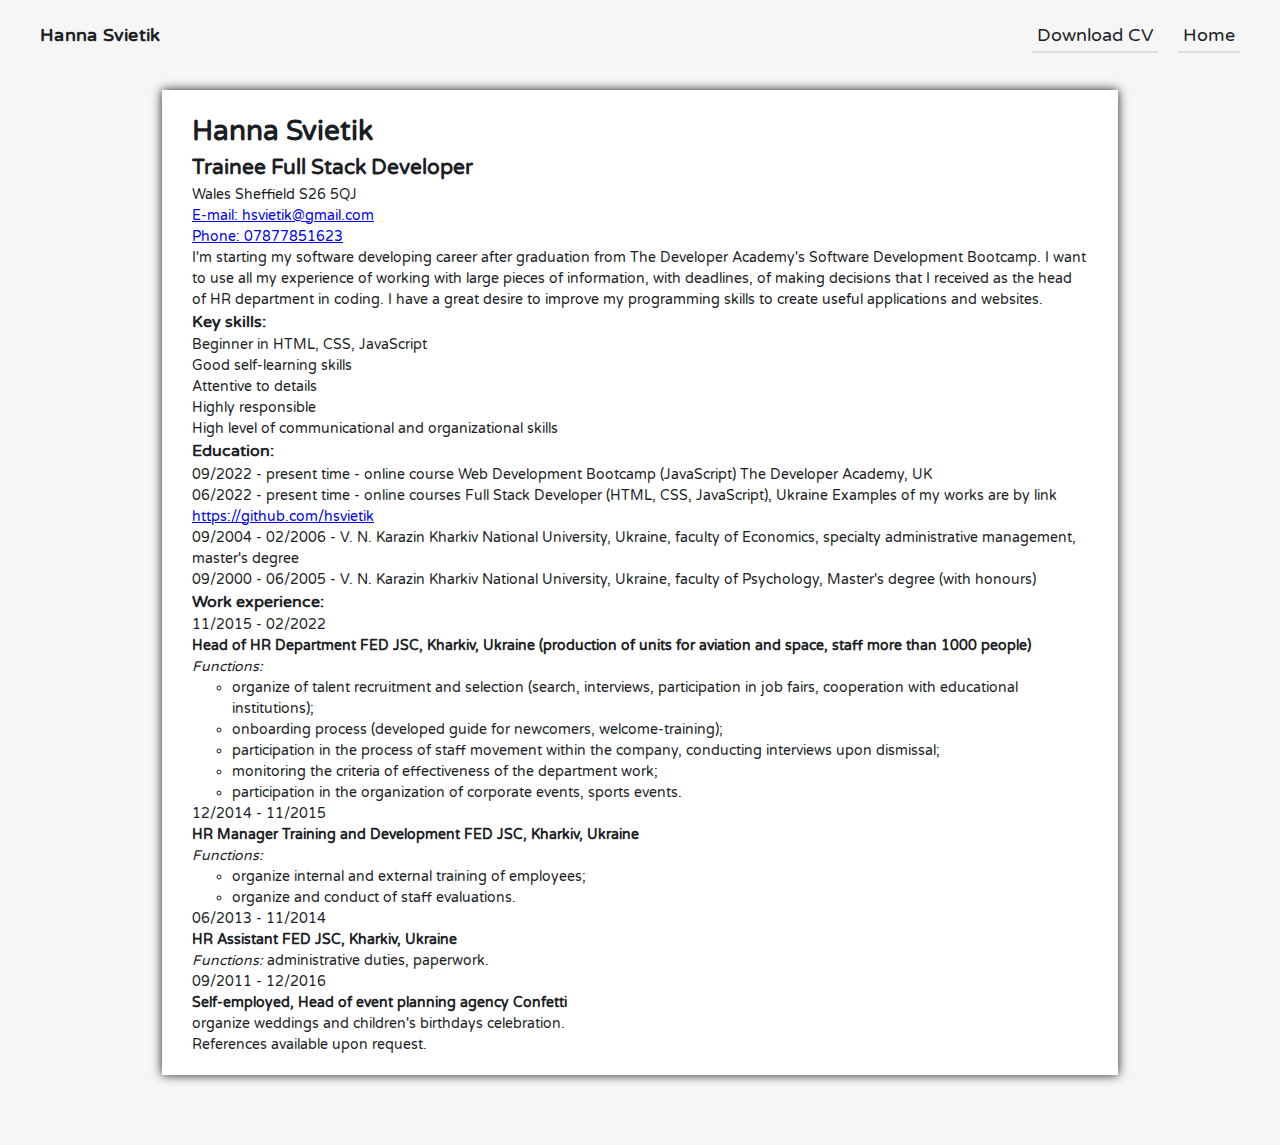
==== cv.html @ d620b7f0 "cv page done" ====
<!DOCTYPE html>
<html lang="en">
  <head>
    <meta charset="UTF-8" />
    <meta http-equiv="X-UA-Compatible" content="IE=edge" />
    <meta name="viewport" content="width=device-width, initial-scale=1.0" />
    <link rel="preconnect" href="https://fonts.googleapis.com" />
    <link rel="preconnect" href="https://fonts.gstatic.com" crossorigin />
    <link
      href="https://fonts.googleapis.com/css2?family=Roboto:wght@400;500;700;900&family=Varela+Round&display=swap"
      rel="stylesheet"
    />
    <link rel="stylesheet" href="./styles/styles.css" />
    <title>HS CV</title>
  </head>
  <body>
    <header class="header light-grey">
      <div class="header-container container">
        <a href="./index.html" class="header-logo link">
          <p>Hanna Svietik</p>
        </a>
        <div class="header-menu menu">
          <nav class="header-menu">
            <ul class="header-list list">
              <li></li>
              <li class="header-item">
                <a
                  class="header-link link"
                  href="./Hanna-Svietik-CV.doc"
                  download="Hanna Svietik CV"
                  >Download CV</a
                >
              </li>
              <li class="header-item">
                <a
                  data-goto=".page-hero"
                  class="header-link link"
                  href="./index.html"
                  >Home</a
                >
              </li>
            </ul>
          </nav>
        </div>
      </div>
    </header>
    <section>
      <div class="bg-container">
        <div class="cv-container">
          <h1>Hanna Svietik</h1>
          <h2>Trainee Full Stack Developer</h2>
          <p>Wales Sheffield S26 5QJ</p>
          <a class="block" href="mailto:hsvietik@gmail.com"
            >E-mail: hsvietik@gmail.com
          </a>
          <a class="block" href="tel:+447877851623">Phone: 07877851623</a>
          <p>
            I'm starting my software developing career after graduation from The
            Developer Academy's Software Development Bootcamp. I want to use all
            my experience of working with large pieces of information, with
            deadlines, of making decisions that I received as the head of HR
            department in coding. I have a great desire to improve my
            programming skills to create useful applications and websites.
          </p>
          <h3>Key skills:</h3>
          <ul class="list">
            <li>Beginner in HTML, CSS, JavaScript</li>
            <li>Good self-learning skills</li>
            <li>Attentive to details</li>
            <li>Highly responsible</li>
            <li>High level of communicational and organizational skills</li>
          </ul>
          <h3>Education:</h3>
          <ul class="list">
            <li>
              <p>
                09/2022 - present time - online course Web Development Bootcamp
                (JavaScript) The Developer Academy, UK
              </p>
            </li>
            <li>
              <p>
                06/2022 - present time - online courses Full Stack Developer
                (HTML, CSS, JavaScript), Ukraine Examples of my works are by
                link
                <a
                  href="https://github.com/hsvietik"
                  target="_blank"
                  rel="noopener noreferrer"
                  >https://github.com/hsvietik</a
                >
              </p>
            </li>
            <li>
              <p>
                09/2004 - 02/2006 - V. N. Karazin Kharkiv National University,
                Ukraine, faculty of Economics, specialty administrative
                management, master's degree
              </p>
            </li>
            <li>
              <p>
                09/2000 - 06/2005 - V. N. Karazin Kharkiv National University,
                Ukraine, faculty of Psychology, Master's degree (with honours)
              </p>
            </li>
          </ul>
          <h3>Work experience:</h3>
          <ul class="list">
            <li>
              <p>11/2015 - 02/2022</p>
              <b class="block">
                Head of HR Department FED JSC, Kharkiv, Ukraine (production of
                units for aviation and space, staff more than 1000 people)
              </b>
              <i class="block">Functions:</i>
              <ul>
                <li>
                  <p>
                    organize of talent recruitment and selection (search,
                    interviews, participation in job fairs, cooperation with
                    educational institutions);
                  </p>
                </li>
                <li>
                  <p>
                    onboarding process (developed guide for newcomers,
                    welcome-training);
                  </p>
                </li>
                <li>
                  <p>
                    participation in the process of staff movement within the
                    company, conducting interviews upon dismissal;
                  </p>
                </li>
                <li>
                  <p>
                    monitoring the criteria of effectiveness of the department
                    work;
                  </p>
                </li>
                <li>
                  <p>
                    participation in the organization of corporate events,
                    sports events.
                  </p>
                </li>
              </ul>
            </li>
            <li>
              <p>12/2014 - 11/2015</p>
              <b class="block"
                >HR Manager Training and Development FED JSC, Kharkiv,
                Ukraine</b
              >
              <i>Functions:</i>
              <ul>
                <li>
                  <p>organize internal and external training of employees;</p>
                </li>
                <li>
                  <p>organize and conduct of staff evaluations.</p>
                </li>
              </ul>
            </li>
            <li>
              <p>06/2013 - 11/2014</p>
              <b class="block">HR Assistant FED JSC, Kharkiv, Ukraine</b>
              <i>Functions:</i>
              <span>administrative duties, paperwork.</span>
            </li>
            <li>
              <p>09/2011 - 12/2016</p>
              <b class="block"
                >Self-employed, Head of event planning agency Confetti</b
              >
              <p>organize weddings and children's birthdays celebration.</p>
            </li>
          </ul>
          <p>References available upon request.</p>
        </div>
      </div>
    </section>
  </body>
</html>
---- styles/styles.css ----
:root {
  --color-pink: #fce3e6;
  --color-pink-accent: #f38393;
  --color-light-blue: #bee8f4;
  --color-blue: #697cb4;
  --color-blue-accent: #374890;
  --color-white: #ffffff;
  --color-grey: #f6f6f6;
  --color-dark-grey: #e0dcdd;
  --color-black: #1b1e25;
  --transition-duration: 250ms;
  --transition-timing-function: cubic-bezier(0.4, 0, 0.2, 1);
}

body {
  font-family: "Varela Round", sans-serif;
  font-style: normal;
  font-weight: 400;
  font-size: 18px;
  line-height: 2;
  color: var(--color-black);
  background-color: var(--color-white);
  height: 100%;
  margin: 0px;
}
h1,
h2,
h3,
p {
  margin: 0;
  padding: 0;
}
.accent {
  border-radius: 6px;
  padding: 2px;
}
.light-pink {
  background-color: var(--color-pink);
}
.light-blue {
  background-color: var(--color-light-blue);
}
.blue {
  background-color: var(--color-blue);
}
.pink {
  background-color: var(--color-pink-accent);
}
.white {
  background-color: var(--color-white);
}
.light-grey {
  background-color: var(--color-grey);
}
.link {
  text-decoration: none;
  font-style: inherit;
  color: inherit;
  transition: color var(--transition-duration) var(--transition-timing-function);
}
.link:hover,
.link:focus {
  outline: none;
  color: var(--color-blue-accent);
}
.list {
  list-style: none;
  padding: 0;
  margin: 0;
}
.container {
  max-width: 1200px;
  margin: 0px auto;
  padding: 0px 15px;
}
.header-container {
  display: flex;
  justify-content: space-between;
  align-items: center;
  min-height: 70px;
}
.header {
  position: fixed;
  width: 100%;
  top: 0;
  left: 0;
  z-index: 10;
}

.header-logo {
  font-size: 18px;
  font-weight: 700;
  letter-spacing: 0.02em;
}

.header.list {
  display: flex;

  align-items: center;
  justify-content: right;
  gap: 10px;
}
.header-item {
  margin: 0px 0px 0px 20px;
}
.header-link {
  padding: 5px;
  border-bottom: 2px solid var(--color-dark-grey);
  transition: border-bottom var(--transition-duration)
    var(--transition-timing-function);
}
.header-link:hover,
.header-link:focus {
  border-bottom: 2px solid var(--color-pink-accent);
}
.page-section {
  padding: 30px;
}
.page-hero {
  padding-top: 100px;
}
.hero-container {
  display: block;
}
.hero-img {
  display: block;
}
.description-wrap {
  margin: 0px auto;
  max-width: 400px;
}
.hero-title {
  font-size: 36px;
  font-weight: 700px;
  margin-bottom: 15px;
}
.subtitle {
  font-size: 24px;
  font-weight: 700px;
  margin-bottom: 15px;
}
.hero-text,
.about-text {
  margin-bottom: 15px;
}

.about-text {
  margin-right: 50px;
  width: 70%;
}
.about-img {
  display: block;
  /* border: 20px solid var(--color-dark-grey); */
  border-radius: 20px;
}
.skills-list,
.education-list {
  margin-bottom: 20px;
}
.skills-item,
.education-item {
  position: relative;
}

.skills-text::before,
.education-text:before {
  content: "";
  position: absolute;
  left: -30px;
  top: 50%;
  transform: translateY(-50%);
  width: 20px;
  height: 20px;
  border-radius: 50%;
}
.skills-text::before {
  background-color: var(--color-blue-accent);
}
.education-text:before {
  background-color: var(--color-pink-accent);
}
.examples {
  font-size: 20px;
  font-weight: 700;
}
.portfolio-item {
  display: flex;
  flex-direction: row;
  margin-bottom: 50px;
}
/* .portfolio-list:nth-child(2n) {
  flex-direction: row-reverse;
} */

.example-text {
  line-height: 1.5;
  width: 300px;
}

.full-img {
  display: none;
}
.contacts {
  display: flex;
  justify-content: center;
  align-items: center;
}
.social-list {
  display: flex;
  justify-content: center;
  align-items: center;
}
.social-item {
  width: 40px;
  height: 40px;
  display: flex;
  justify-content: center;
  align-items: center;
  margin: 5px 20px 5px 5px;
  border-radius: 50%;
}
.social-link {
  display: flex;
  align-items: center;
  justify-content: center;
}
.mail,
.phone {
  margin-right: 20px;
  margin-right: 20px;
}
.contact-icon {
  margin-right: 10px;
}

@media (min-width: 767px) {
  .header-list {
    display: flex;
    align-items: center;
  }
  .header-item {
    padding: 10px 0;
  }
  .hero-container {
    display: flex;
    flex-direction: row-reverse;
    justify-content: center;
    align-items: center;
    height: 80vh;
  }
  .about-container {
    display: flex;
    gap: 20px;
    align-items: center;
    padding: 70px;
    height: 80vh;
  }
  .skills-container {
    padding: 70px;
    height: 80vh;
  }
  .portfolio-container {
    padding: 70px;
  }
  .example-description {
    width: 35vw;
  }
  .full-img {
    display: block;
    max-width: 60vw;
    margin-left: 20px;
  }
  .example-description {
    max-width: 40vw;
  }
}

/* CV page styles */
.bg-container {
  background-color: var(--color-grey);
  width: 100vw;
  padding-top: 20px;
  padding-bottom: 70px;
}
.cv-container {
  display: block;
  margin: 70px auto 0px auto;
  padding: 20px 30px;
  background-color: var(--color-white);
  width: 70vw;
  box-shadow: 0px 0px 10px 0px;
  font-size: 14px;
  line-height: 1.5;
}
.block {
  display: block;
}
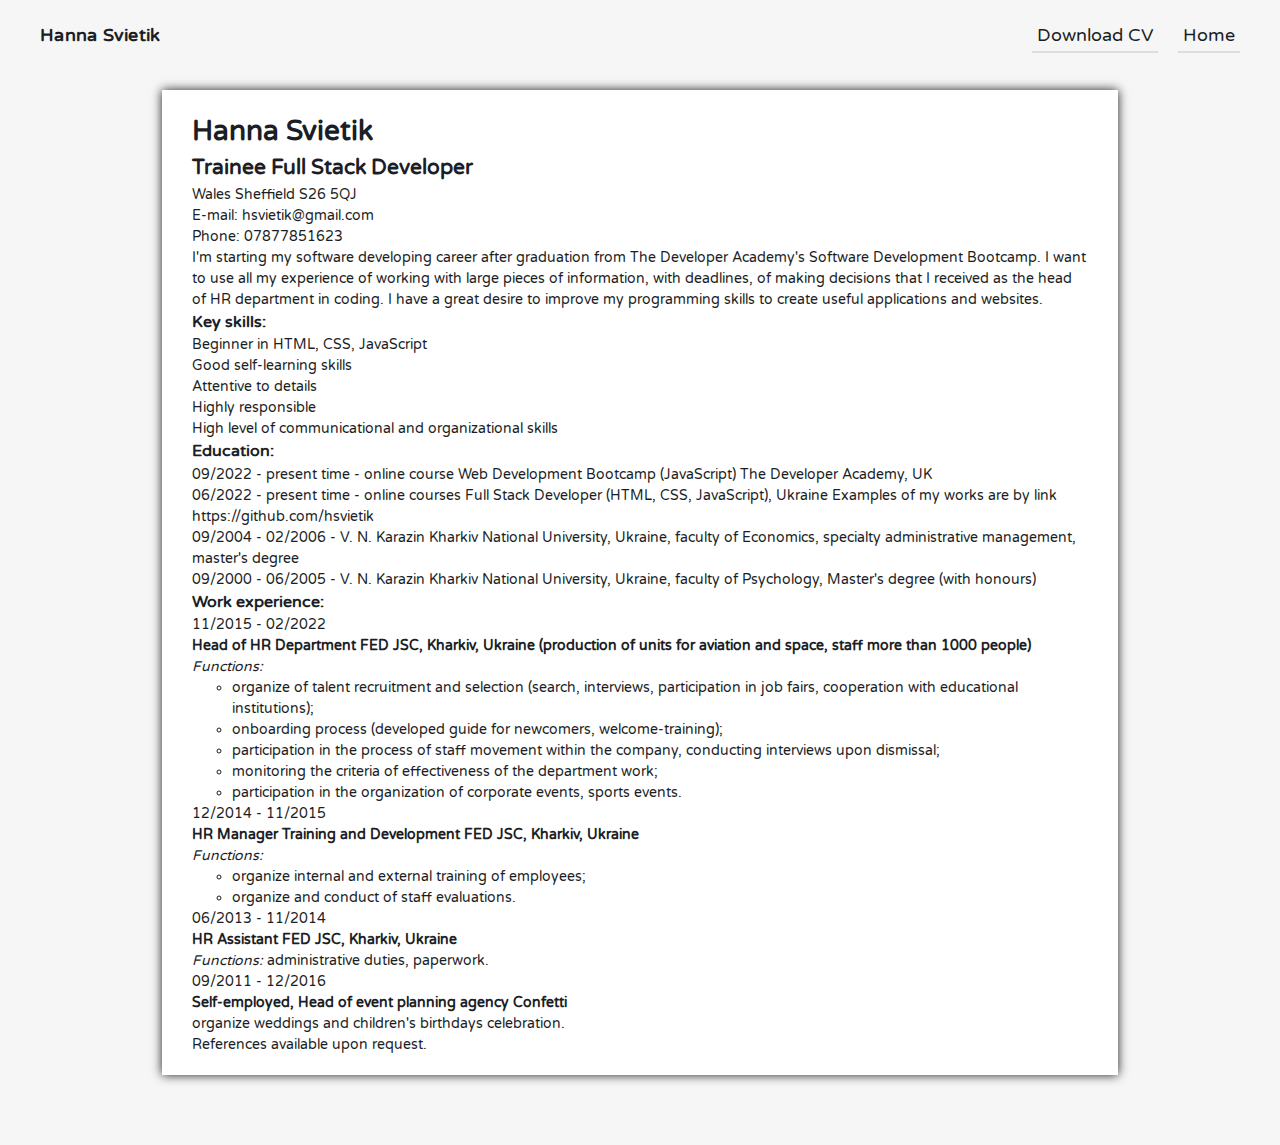
==== commit c8fbe6c1: "footer added" ====
--- a/cv.html
+++ b/cv.html
@@ -50,10 +50,10 @@
           <h1>Hanna Svietik</h1>
           <h2>Trainee Full Stack Developer</h2>
           <p>Wales Sheffield S26 5QJ</p>
-          <a class="block" href="mailto:hsvietik@gmail.com"
+          <a class="block link" href="mailto:hsvietik@gmail.com"
             >E-mail: hsvietik@gmail.com
           </a>
-          <a class="block" href="tel:+447877851623">Phone: 07877851623</a>
+          <a class="block link" href="tel:+447877851623">Phone: 07877851623</a>
           <p>
             I'm starting my software developing career after graduation from The
             Developer Academy's Software Development Bootcamp. I want to use all
@@ -84,6 +84,7 @@
                 (HTML, CSS, JavaScript), Ukraine Examples of my works are by
                 link
                 <a
+                  class="link"
                   href="https://github.com/hsvietik"
                   target="_blank"
                   rel="noopener noreferrer"
--- a/styles/styles.css
+++ b/styles/styles.css
@@ -187,6 +187,7 @@
   display: flex;
   flex-direction: row;
   margin-bottom: 50px;
+  height: 80vh;
 }
 /* .portfolio-list:nth-child(2n) {
   flex-direction: row-reverse;
@@ -224,6 +225,7 @@
   align-items: center;
   justify-content: center;
 }
+.contact-text,
 .mail,
 .phone {
   margin-right: 20px;
@@ -231,6 +233,13 @@
 }
 .contact-icon {
   margin-right: 10px;
+}
+.footer {
+  background-color: var(--color-dark-grey);
+  font-size: 13px;
+}
+.footer-text {
+  text-align: center;
 }
 
 @media (min-width: 767px) {
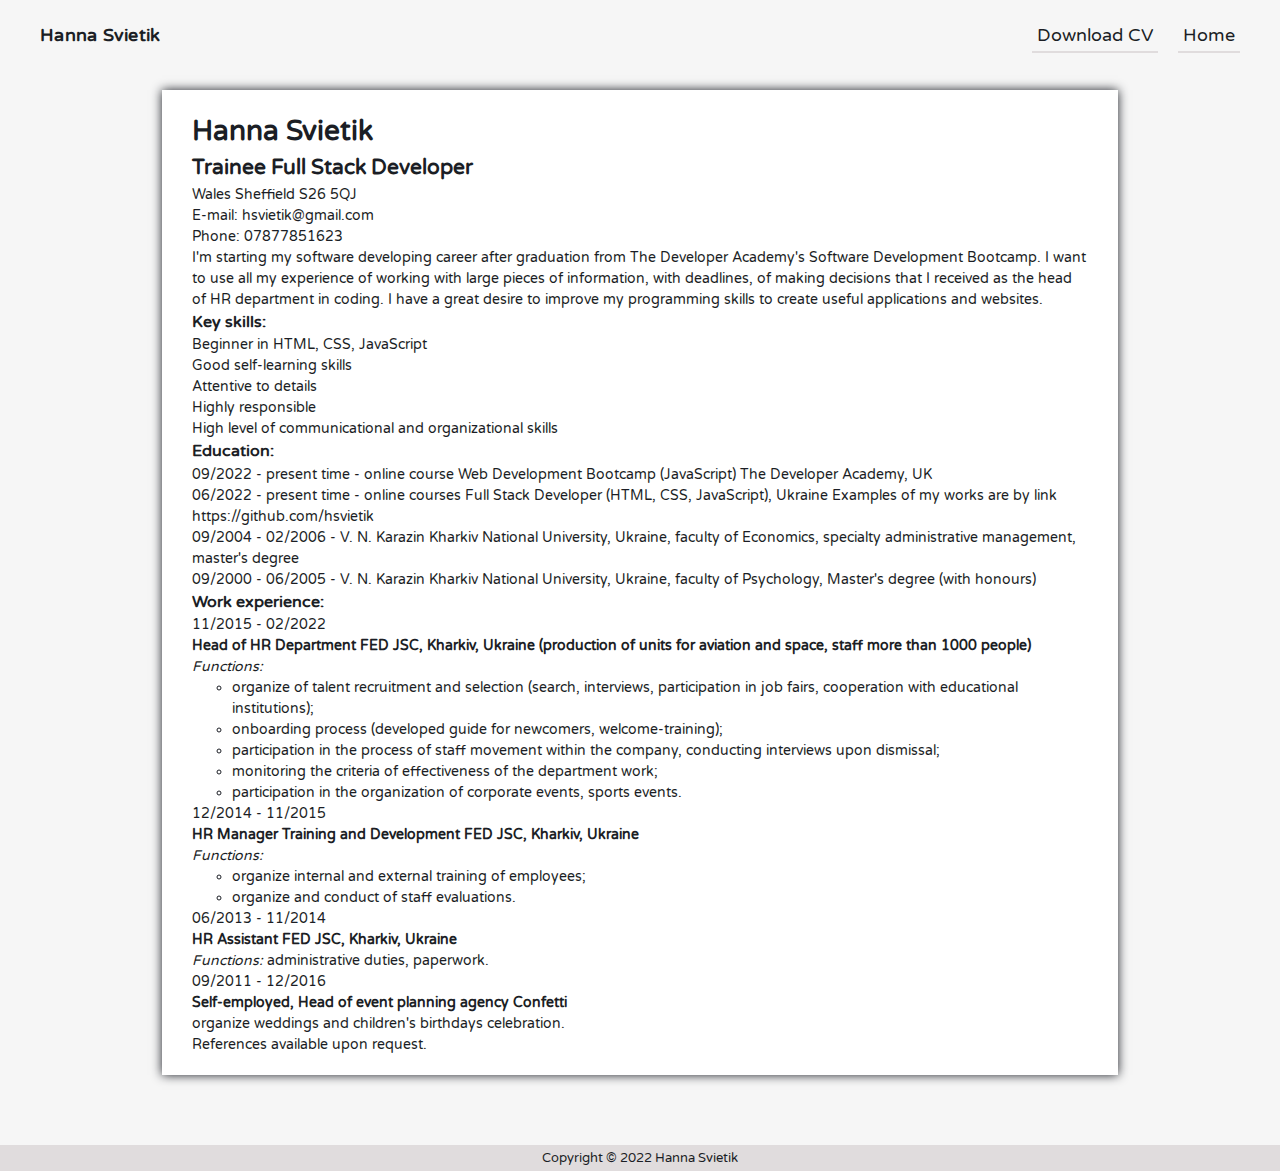
==== commit 16482975: "footer added on CV page" ====
--- a/cv.html
+++ b/cv.html
@@ -183,5 +183,8 @@
         </div>
       </div>
     </section>
+    <footer class="footer">
+      <p class="footer-text">Copyright <span>&#169</span> 2022 Hanna Svietik</p>
+    </footer>
   </body>
 </html>
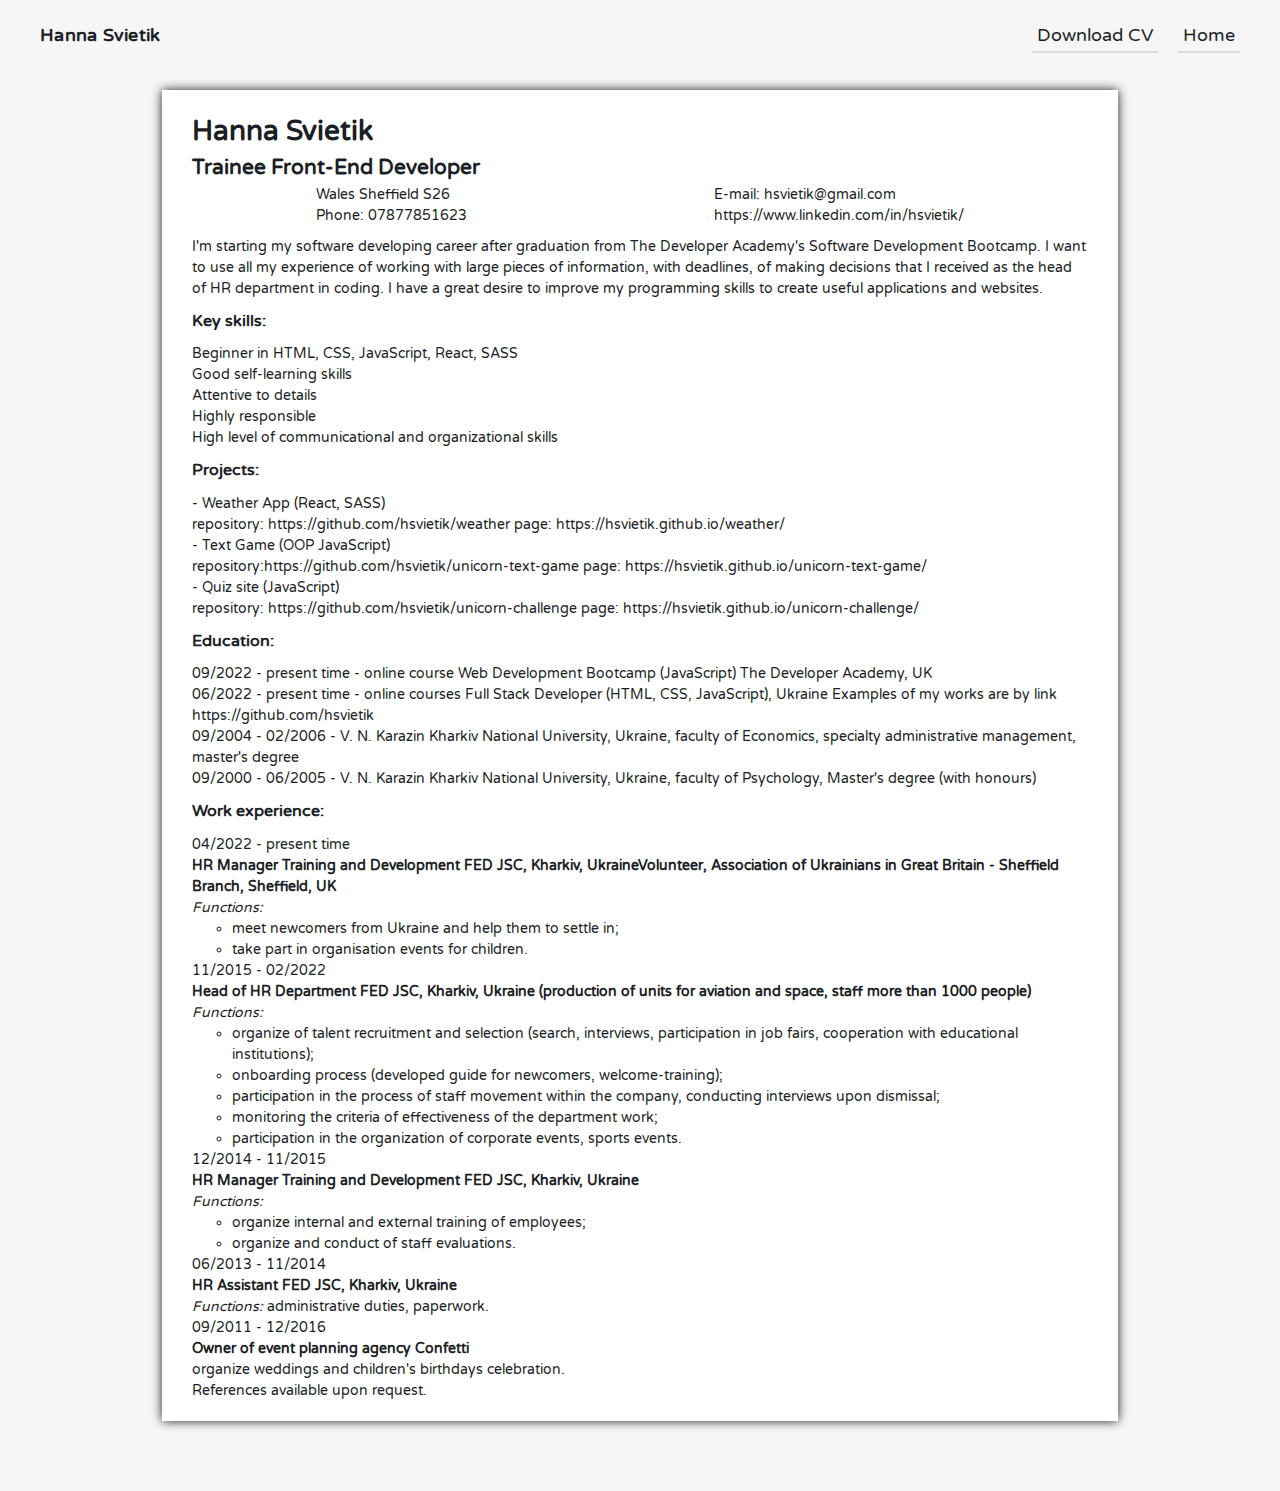
==== commit b4ef29f4: "CV updated" ====
--- a/cv.html
+++ b/cv.html
@@ -48,13 +48,30 @@
       <div class="bg-container">
         <div class="cv-container">
           <h1>Hanna Svietik</h1>
-          <h2>Trainee Full Stack Developer</h2>
-          <p>Wales Sheffield S26 5QJ</p>
-          <a class="block link" href="mailto:hsvietik@gmail.com"
-            >E-mail: hsvietik@gmail.com
-          </a>
-          <a class="block link" href="tel:+447877851623">Phone: 07877851623</a>
-          <p>
+          <h2>Trainee Front-End Developer</h2>
+          <div class="contacts">
+            <div class="contacts-wrap">
+              <p>Wales Sheffield S26</p>
+              <a class="block link" href="tel:+447877851623"
+                >Phone: 07877851623</a
+              >
+            </div>
+            <div class="contacts-wrap">
+              <a class="block link" href="mailto:hsvietik@gmail.com"
+                >E-mail: hsvietik@gmail.com
+              </a>
+
+              <a
+                href="https://www.linkedin.com/in/hsvietik/"
+                class="block link"
+                target="_blank"
+                rel="noopener noreferrer"
+              >
+                https://www.linkedin.com/in/hsvietik/
+              </a>
+            </div>
+          </div>
+          <p class="about">
             I'm starting my software developing career after graduation from The
             Developer Academy's Software Development Bootcamp. I want to use all
             my experience of working with large pieces of information, with
@@ -62,15 +79,35 @@
             department in coding. I have a great desire to improve my
             programming skills to create useful applications and websites.
           </p>
-          <h3>Key skills:</h3>
-          <ul class="list">
-            <li>Beginner in HTML, CSS, JavaScript</li>
+          <h3 class="cv-subtitle">Key skills:</h3>
+          <ul class="list">
+            <li>Beginner in HTML, CSS, JavaScript, React, SASS</li>
             <li>Good self-learning skills</li>
             <li>Attentive to details</li>
             <li>Highly responsible</li>
             <li>High level of communicational and organizational skills</li>
           </ul>
-          <h3>Education:</h3>
+          <h3 class="cv-subtitle">Projects:</h3>
+          <ul class="list">
+            <li>
+              <p>- Weather App (React, SASS)</p>
+              repository: https://github.com/hsvietik/weather page:
+              https://hsvietik.github.io/weather/
+            </li>
+            <li>
+              <p>- Text Game (OOP JavaScript)</p>
+              repository:https://github.com/hsvietik/unicorn-text-game page:
+              https://hsvietik.github.io/unicorn-text-game/
+            </li>
+
+            <li>
+              <p>- Quiz site (JavaScript)</p>
+              repository: https://github.com/hsvietik/unicorn-challenge page:
+              https://hsvietik.github.io/unicorn-challenge/
+            </li>
+          </ul>
+
+          <h3 class="cv-subtitle">Education:</h3>
           <ul class="list">
             <li>
               <p>
@@ -106,8 +143,25 @@
               </p>
             </li>
           </ul>
-          <h3>Work experience:</h3>
-          <ul class="list">
+          <h3 class="cv-subtitle">Work experience:</h3>
+          <ul class="list">
+            <li>
+              <p>04/2022 - present time</p>
+              <b class="block"
+                >HR Manager Training and Development FED JSC, Kharkiv,
+                UkraineVolunteer, Association of Ukrainians in Great Britain -
+                Sheffield Branch, Sheffield, UK</b
+              >
+              <i>Functions:</i>
+              <ul>
+                <li>
+                  <p>meet newcomers from Ukraine and help them to settle in;</p>
+                </li>
+                <li>
+                  <p>take part in organisation events for children.</p>
+                </li>
+              </ul>
+            </li>
             <li>
               <p>11/2015 - 02/2022</p>
               <b class="block">
@@ -173,9 +227,7 @@
             </li>
             <li>
               <p>09/2011 - 12/2016</p>
-              <b class="block"
-                >Self-employed, Head of event planning agency Confetti</b
-              >
+              <b class="block">Owner of event planning agency Confetti</b>
               <p>organize weddings and children's birthdays celebration.</p>
             </li>
           </ul>
@@ -184,7 +236,7 @@
       </div>
     </section>
     <footer class="footer">
-      <p class="footer-text">Copyright <span>&#169</span> 2022 Hanna Svietik</p>
+      <!-- <p class="footer-text">Copyright <span> &#169 </span> 2022 Hanna Svietik</p> -->
     </footer>
   </body>
 </html>
--- a/styles/styles.css
+++ b/styles/styles.css
@@ -304,3 +304,14 @@
 .block {
   display: block;
 }
+.contacts {
+  display: flex;
+  flex-wrap: wrap;
+  justify-content: space-around;
+}
+.cv-subtitle {
+  margin: 10px auto;
+}
+.about {
+  margin: 10px auto;
+}
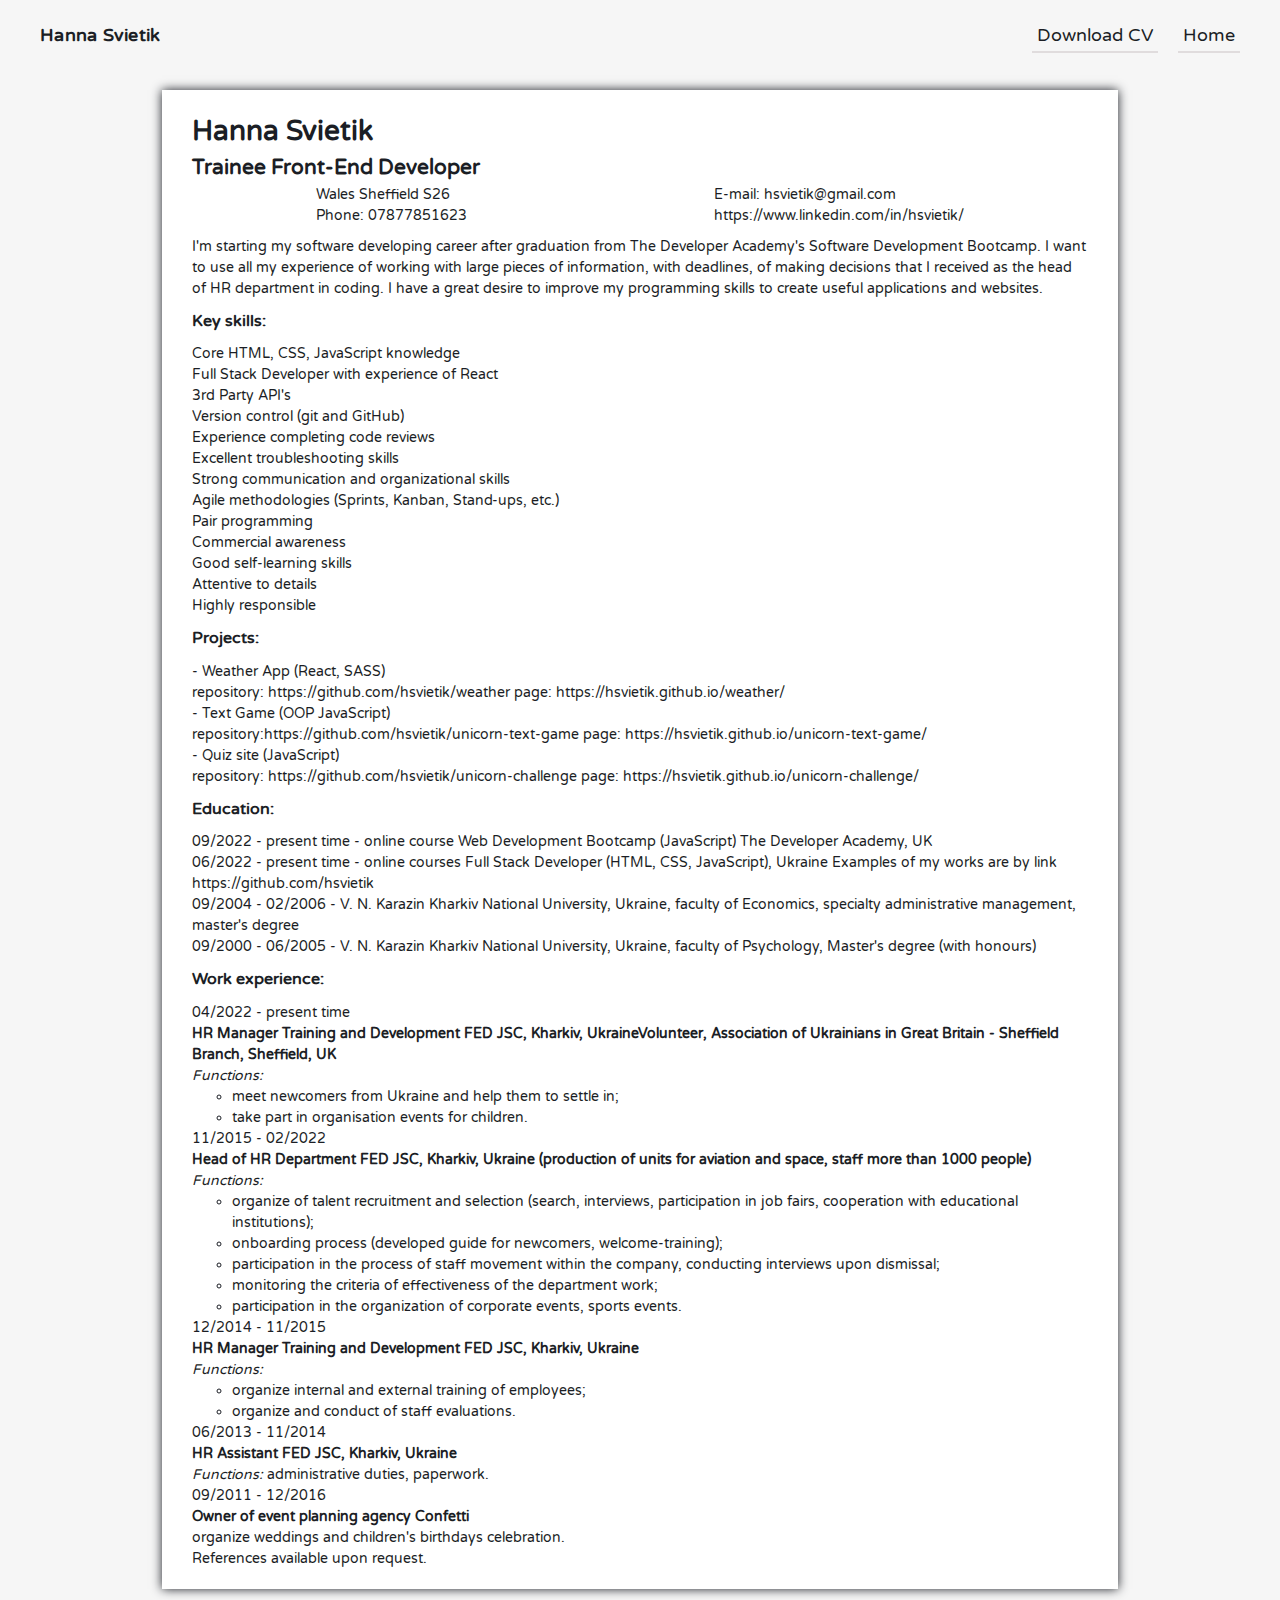
==== commit 26b527fe: "favicon link changed" ====
--- a/cv.html
+++ b/cv.html
@@ -11,6 +11,7 @@
       rel="stylesheet"
     />
     <link rel="stylesheet" href="./styles/styles.css" />
+    <link rel="icon" href="./images/favicon.ico" type="image/x-icon" />
     <title>HS CV</title>
   </head>
   <body>
@@ -81,11 +82,21 @@
           </p>
           <h3 class="cv-subtitle">Key skills:</h3>
           <ul class="list">
-            <li>Beginner in HTML, CSS, JavaScript, React, SASS</li>
-            <li>Good self-learning skills</li>
-            <li>Attentive to details</li>
-            <li>Highly responsible</li>
-            <li>High level of communicational and organizational skills</li>
+            <li><p>Core HTML, CSS, JavaScript knowledge</p></li>
+            <li><p>Full Stack Developer with experience of React</p></li>
+            <li><p>3rd Party API's</p></li>
+            <li><p>Version control (git and GitHub)</p></li>
+            <li><p>Experience completing code reviews</p></li>
+            <li><p>Excellent troubleshooting skills</p></li>
+            <li><p>Strong communication and organizational skills</p></li>
+            <li>
+              <p>Agile methodologies (Sprints, Kanban, Stand-ups, etc.)</p>
+            </li>
+            <li><p>Pair programming</p></li>
+            <li><p>Commercial awareness</p></li>
+            <li><p>Good self-learning skills</p></li>
+            <li><p>Attentive to details</p></li>
+            <li><p>Highly responsible</p></li>
           </ul>
           <h3 class="cv-subtitle">Projects:</h3>
           <ul class="list">
--- a/styles/styles.css
+++ b/styles/styles.css
@@ -95,10 +95,13 @@
 
 .header.list {
   display: flex;
-
+  flex-direction: row;
   align-items: center;
   justify-content: right;
   gap: 10px;
+}
+.display {
+  display: none;
 }
 .header-item {
   margin: 0px 0px 0px 20px;
@@ -115,6 +118,7 @@
 }
 .page-section {
   padding: 30px;
+  width: 100vw;
 }
 .page-hero {
   padding-top: 100px;
@@ -124,6 +128,7 @@
 }
 .hero-img {
   display: block;
+  max-width: 100vw;
 }
 .description-wrap {
   margin: 0px auto;
@@ -187,7 +192,6 @@
   display: flex;
   flex-direction: row;
   margin-bottom: 50px;
-  height: 80vh;
 }
 /* .portfolio-list:nth-child(2n) {
   flex-direction: row-reverse;
@@ -237,6 +241,7 @@
 .footer {
   background-color: var(--color-dark-grey);
   font-size: 13px;
+  width: 100vw;
 }
 .footer-text {
   text-align: center;
@@ -246,6 +251,9 @@
   .header-list {
     display: flex;
     align-items: center;
+  }
+  .display {
+    display: inline-block;
   }
   .header-item {
     padding: 10px 0;
@@ -271,6 +279,10 @@
   .portfolio-container {
     padding: 70px;
   }
+  .portfolio-item {
+    height: 80vh;
+  }
+
   .example-description {
     width: 35vw;
   }
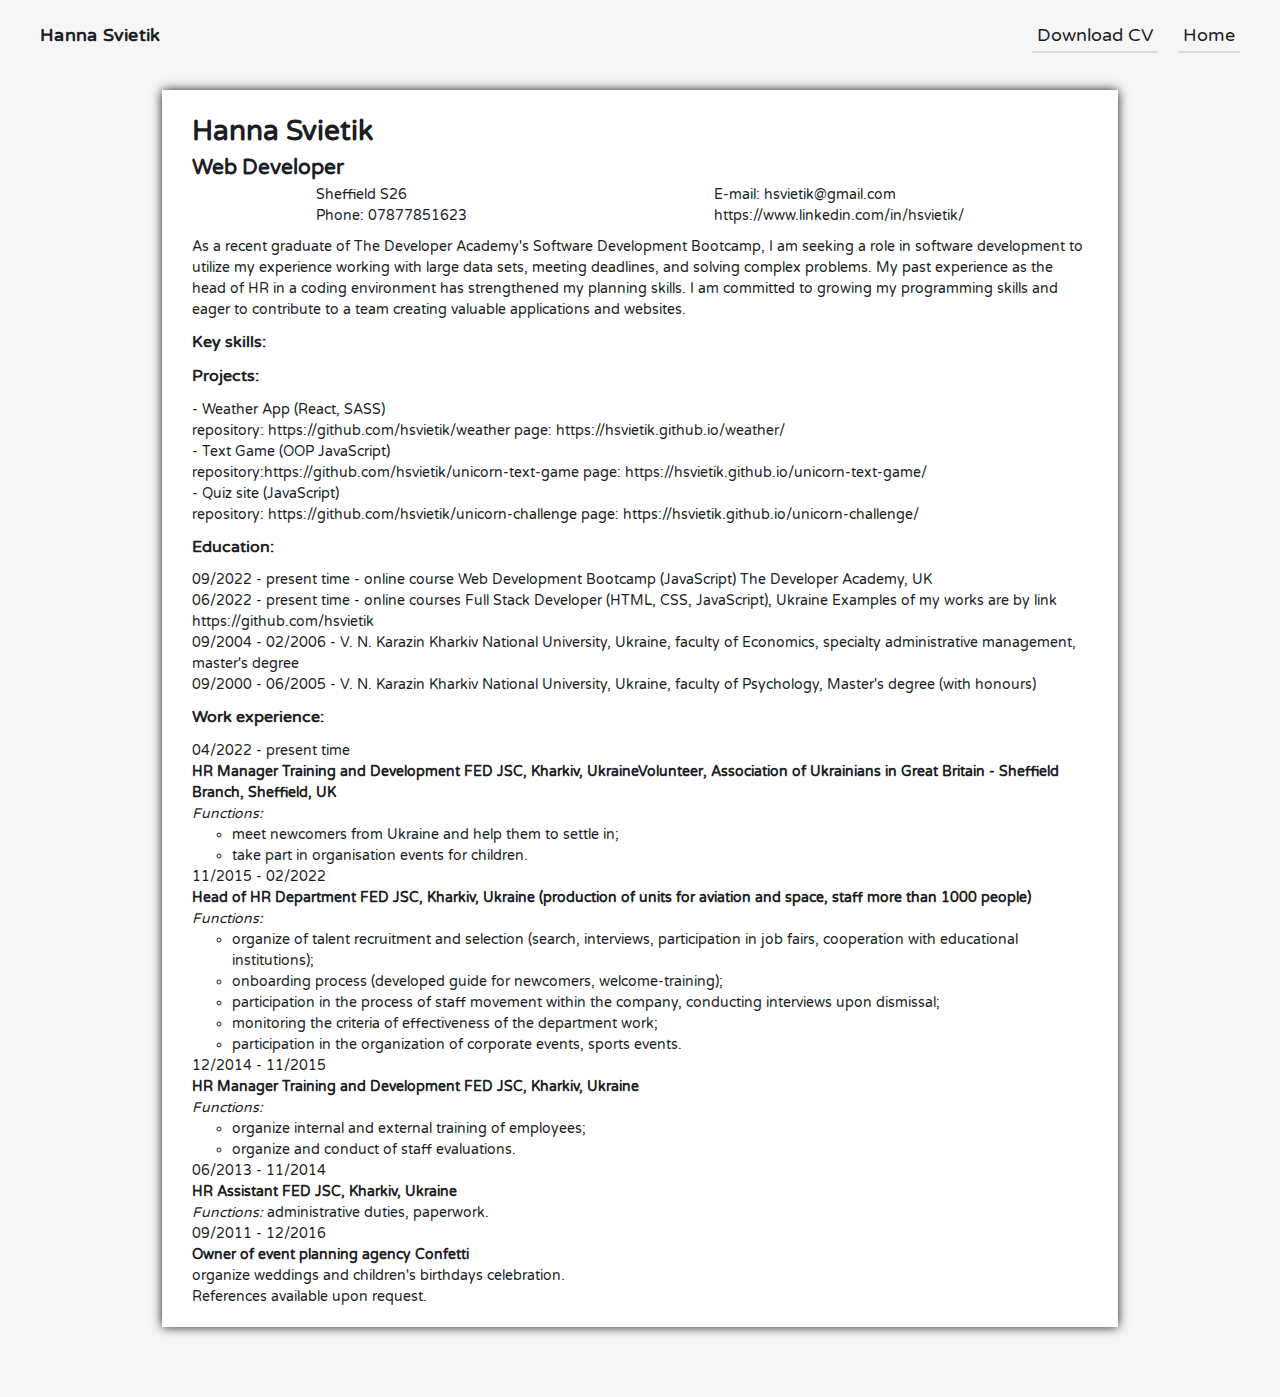
==== commit 08bcbec2: "skills and education markup with JS" ====
--- a/cv.html
+++ b/cv.html
@@ -49,10 +49,10 @@
       <div class="bg-container">
         <div class="cv-container">
           <h1>Hanna Svietik</h1>
-          <h2>Trainee Front-End Developer</h2>
+          <h2>Web Developer</h2>
           <div class="contacts">
             <div class="contacts-wrap">
-              <p>Wales Sheffield S26</p>
+              <p>Sheffield S26</p>
               <a class="block link" href="tel:+447877851623"
                 >Phone: 07877851623</a
               >
@@ -73,31 +73,16 @@
             </div>
           </div>
           <p class="about">
-            I'm starting my software developing career after graduation from The
-            Developer Academy's Software Development Bootcamp. I want to use all
-            my experience of working with large pieces of information, with
-            deadlines, of making decisions that I received as the head of HR
-            department in coding. I have a great desire to improve my
-            programming skills to create useful applications and websites.
+            As a recent graduate of The Developer Academy's Software Development
+            Bootcamp, I am seeking a role in software development to utilize my
+            experience working with large data sets, meeting deadlines, and
+            solving complex problems. My past experience as the head of HR in a
+            coding environment has strengthened my planning skills. I am
+            committed to growing my programming skills and eager to contribute
+            to a team creating valuable applications and websites.
           </p>
           <h3 class="cv-subtitle">Key skills:</h3>
-          <ul class="list">
-            <li><p>Core HTML, CSS, JavaScript knowledge</p></li>
-            <li><p>Full Stack Developer with experience of React</p></li>
-            <li><p>3rd Party API's</p></li>
-            <li><p>Version control (git and GitHub)</p></li>
-            <li><p>Experience completing code reviews</p></li>
-            <li><p>Excellent troubleshooting skills</p></li>
-            <li><p>Strong communication and organizational skills</p></li>
-            <li>
-              <p>Agile methodologies (Sprints, Kanban, Stand-ups, etc.)</p>
-            </li>
-            <li><p>Pair programming</p></li>
-            <li><p>Commercial awareness</p></li>
-            <li><p>Good self-learning skills</p></li>
-            <li><p>Attentive to details</p></li>
-            <li><p>Highly responsible</p></li>
-          </ul>
+          <ul class="cv-skills-list list"></ul>
           <h3 class="cv-subtitle">Projects:</h3>
           <ul class="list">
             <li>
@@ -249,5 +234,6 @@
     <footer class="footer">
       <!-- <p class="footer-text">Copyright <span> &#169 </span> 2022 Hanna Svietik</p> -->
     </footer>
+    <script type="module" src="./js/scriptCV.js"></script>
   </body>
 </html>
--- a/styles/styles.css
+++ b/styles/styles.css
@@ -2,6 +2,7 @@
   --color-pink: #fce3e6;
   --color-pink-accent: #f38393;
   --color-light-blue: #bee8f4;
+  --background-color-blue: #e9fefe;
   --color-blue: #697cb4;
   --color-blue-accent: #374890;
   --color-white: #ffffff;
@@ -40,6 +41,9 @@
 .light-blue {
   background-color: var(--color-light-blue);
 }
+.background-blue {
+  background-color: var(--background-color-blue);
+}
 .blue {
   background-color: var(--color-blue);
 }
@@ -67,6 +71,9 @@
   list-style: none;
   padding: 0;
   margin: 0;
+}
+.inline {
+  display: inline;
 }
 .container {
   max-width: 1200px;
@@ -149,9 +156,8 @@
   margin-bottom: 15px;
 }
 
-.about-text {
-  margin-right: 50px;
-  width: 70%;
+.about-wrap {
+  width: 100%;
 }
 .about-img {
   display: block;
@@ -166,24 +172,28 @@
 .education-item {
   position: relative;
 }
-
+.education-item {
+  margin-bottom: 8px;
+}
 .skills-text::before,
 .education-text:before {
   content: "";
   position: absolute;
   left: -30px;
-  top: 50%;
-  transform: translateY(-50%);
+  top: 0.5em;
+  /* transform: translateY(-50%); */
   width: 20px;
   height: 20px;
   border-radius: 50%;
 }
+
 .skills-text::before {
   background-color: var(--color-blue-accent);
 }
 .education-text:before {
   background-color: var(--color-pink-accent);
 }
+
 .examples {
   font-size: 20px;
   font-weight: 700;
@@ -193,13 +203,19 @@
   flex-direction: row;
   margin-bottom: 50px;
 }
-/* .portfolio-list:nth-child(2n) {
-  flex-direction: row-reverse;
-} */
 
 .example-text {
   line-height: 1.5;
   width: 300px;
+}
+.example-link-list {
+  display: flex;
+  flex-wrap: wrap;
+  justify-content: left;
+  max-width: 300px;
+}
+.repo-link {
+  margin: 0px 10px 8px 0px;
 }
 
 .full-img {
@@ -272,10 +288,19 @@
     padding: 70px;
     height: 80vh;
   }
+  .about-wrap {
+    width: 50%;
+    margin-right: 50px;
+  }
   .skills-container {
-    padding: 70px;
-    height: 80vh;
-  }
+    padding: 50px;
+    /* height: 80vh; */
+  }
+  .skills-list {
+    column-count: 2;
+    column-gap: 50px;
+  }
+
   .portfolio-container {
     padding: 70px;
   }
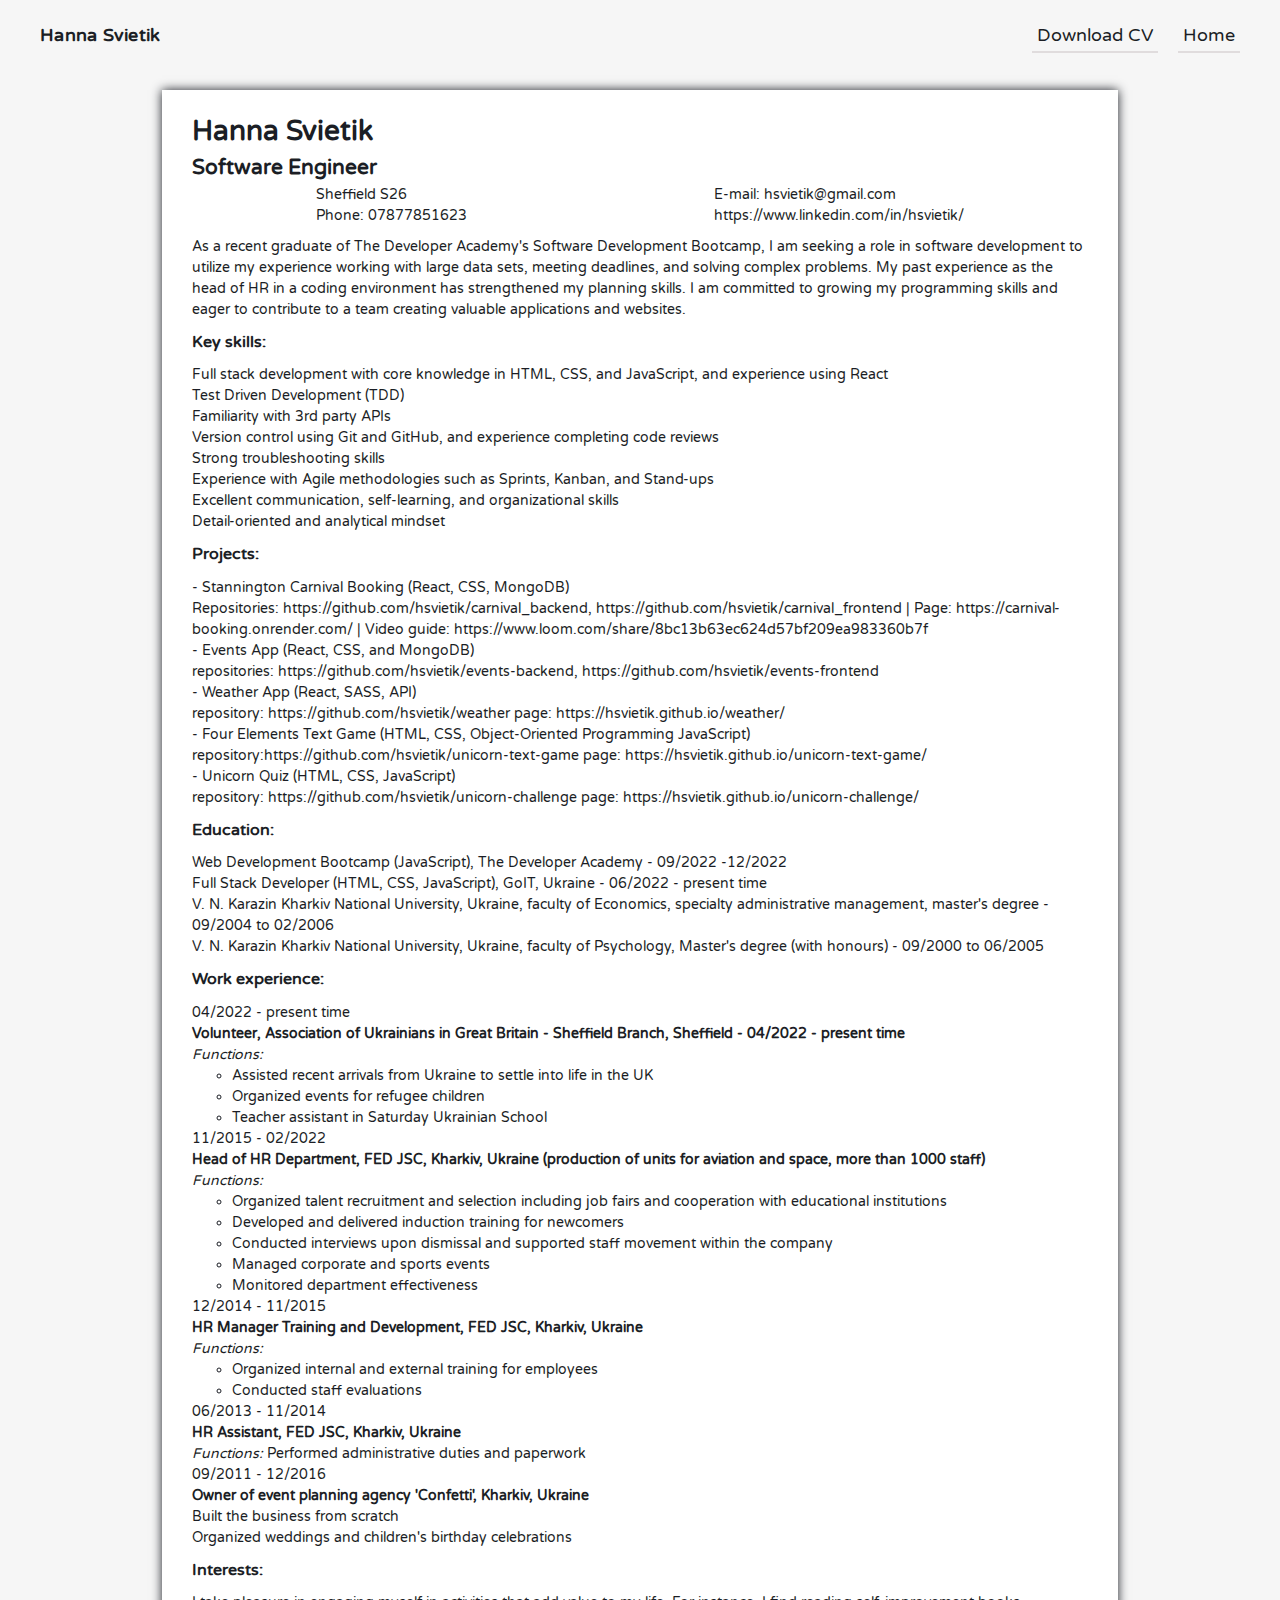
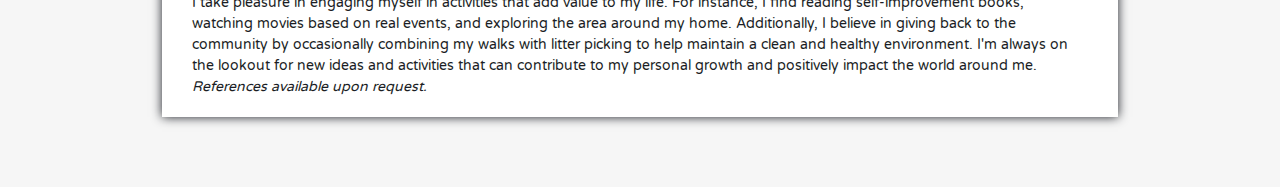
==== commit 2f76789c: "CV page changed" ====
--- a/cv.html
+++ b/cv.html
@@ -49,7 +49,7 @@
       <div class="bg-container">
         <div class="cv-container">
           <h1>Hanna Svietik</h1>
-          <h2>Web Developer</h2>
+          <h2>Software Engineer</h2>
           <div class="contacts">
             <div class="contacts-wrap">
               <p>Sheffield S26</p>
@@ -86,148 +86,140 @@
           <h3 class="cv-subtitle">Projects:</h3>
           <ul class="list">
             <li>
-              <p>- Weather App (React, SASS)</p>
+              <p>- Stannington Carnival Booking (React, CSS, MongoDB)</p>
+              Repositories: https://github.com/hsvietik/carnival_backend,
+              https://github.com/hsvietik/carnival_frontend | Page:
+              https://carnival-booking.onrender.com/ | Video guide:
+              https://www.loom.com/share/8bc13b63ec624d57bf209ea983360b7f
+            </li>
+            <li>
+              <p>- Events App (React, CSS, and MongoDB)</p>
+              repositories: https://github.com/hsvietik/events-backend,
+              https://github.com/hsvietik/events-frontend
+            </li>
+            <li>
+              <p>- Weather App (React, SASS, API)</p>
               repository: https://github.com/hsvietik/weather page:
               https://hsvietik.github.io/weather/
             </li>
             <li>
-              <p>- Text Game (OOP JavaScript)</p>
+              <p>
+                - Four Elements Text Game (HTML, CSS, Object-Oriented
+                Programming JavaScript)
+              </p>
               repository:https://github.com/hsvietik/unicorn-text-game page:
               https://hsvietik.github.io/unicorn-text-game/
             </li>
 
             <li>
-              <p>- Quiz site (JavaScript)</p>
+              <p>- Unicorn Quiz (HTML, CSS, JavaScript)</p>
               repository: https://github.com/hsvietik/unicorn-challenge page:
               https://hsvietik.github.io/unicorn-challenge/
             </li>
           </ul>
 
           <h3 class="cv-subtitle">Education:</h3>
-          <ul class="list">
-            <li>
-              <p>
-                09/2022 - present time - online course Web Development Bootcamp
-                (JavaScript) The Developer Academy, UK
-              </p>
-            </li>
-            <li>
-              <p>
-                06/2022 - present time - online courses Full Stack Developer
-                (HTML, CSS, JavaScript), Ukraine Examples of my works are by
-                link
-                <a
-                  class="link"
-                  href="https://github.com/hsvietik"
-                  target="_blank"
-                  rel="noopener noreferrer"
-                  >https://github.com/hsvietik</a
-                >
-              </p>
-            </li>
-            <li>
-              <p>
-                09/2004 - 02/2006 - V. N. Karazin Kharkiv National University,
-                Ukraine, faculty of Economics, specialty administrative
-                management, master's degree
-              </p>
-            </li>
-            <li>
-              <p>
-                09/2000 - 06/2005 - V. N. Karazin Kharkiv National University,
-                Ukraine, faculty of Psychology, Master's degree (with honours)
-              </p>
-            </li>
-          </ul>
+          <ul class="cv-education-list list"></ul>
           <h3 class="cv-subtitle">Work experience:</h3>
           <ul class="list">
             <li>
               <p>04/2022 - present time</p>
               <b class="block"
-                >HR Manager Training and Development FED JSC, Kharkiv,
-                UkraineVolunteer, Association of Ukrainians in Great Britain -
-                Sheffield Branch, Sheffield, UK</b
+                >Volunteer, Association of Ukrainians in Great Britain -
+                Sheffield Branch, Sheffield - 04/2022 - present time</b
               >
               <i>Functions:</i>
               <ul>
                 <li>
-                  <p>meet newcomers from Ukraine and help them to settle in;</p>
-                </li>
-                <li>
-                  <p>take part in organisation events for children.</p>
+                  <p>
+                    Assisted recent arrivals from Ukraine to settle into life in
+                    the UK
+                  </p>
+                </li>
+                <li>
+                  <p>Organized events for refugee children</p>
+                </li>
+                <li>
+                  <p>Teacher assistant in Saturday Ukrainian School</p>
                 </li>
               </ul>
             </li>
             <li>
               <p>11/2015 - 02/2022</p>
               <b class="block">
-                Head of HR Department FED JSC, Kharkiv, Ukraine (production of
-                units for aviation and space, staff more than 1000 people)
+                Head of HR Department, FED JSC, Kharkiv, Ukraine (production of
+                units for aviation and space, more than 1000 staff)
               </b>
               <i class="block">Functions:</i>
               <ul>
                 <li>
                   <p>
-                    organize of talent recruitment and selection (search,
-                    interviews, participation in job fairs, cooperation with
-                    educational institutions);
-                  </p>
-                </li>
-                <li>
-                  <p>
-                    onboarding process (developed guide for newcomers,
-                    welcome-training);
-                  </p>
-                </li>
-                <li>
-                  <p>
-                    participation in the process of staff movement within the
-                    company, conducting interviews upon dismissal;
-                  </p>
-                </li>
-                <li>
-                  <p>
-                    monitoring the criteria of effectiveness of the department
-                    work;
-                  </p>
-                </li>
-                <li>
-                  <p>
-                    participation in the organization of corporate events,
-                    sports events.
-                  </p>
+                    Organized talent recruitment and selection including job
+                    fairs and cooperation with educational institutions
+                  </p>
+                </li>
+                <li>
+                  <p>
+                    Developed and delivered induction training for newcomers
+                  </p>
+                </li>
+                <li>
+                  <p>
+                    Conducted interviews upon dismissal and supported staff
+                    movement within the company
+                  </p>
+                </li>
+                <li>
+                  <p>Managed corporate and sports events</p>
+                </li>
+                <li>
+                  <p>Monitored department effectiveness</p>
                 </li>
               </ul>
             </li>
             <li>
               <p>12/2014 - 11/2015</p>
               <b class="block"
-                >HR Manager Training and Development FED JSC, Kharkiv,
-                Ukraine</b
-              >
+                >HR Manager Training and Development, FED JSC, Kharkiv, Ukraine
+              </b>
               <i>Functions:</i>
               <ul>
                 <li>
-                  <p>organize internal and external training of employees;</p>
-                </li>
-                <li>
-                  <p>organize and conduct of staff evaluations.</p>
+                  <p>Organized internal and external training for employees</p>
+                </li>
+                <li>
+                  <p>Conducted staff evaluations</p>
                 </li>
               </ul>
             </li>
             <li>
               <p>06/2013 - 11/2014</p>
-              <b class="block">HR Assistant FED JSC, Kharkiv, Ukraine</b>
+              <b class="block">HR Assistant, FED JSC, Kharkiv, Ukraine</b>
               <i>Functions:</i>
-              <span>administrative duties, paperwork.</span>
+              <span>Performed administrative duties and paperwork</span>
             </li>
             <li>
               <p>09/2011 - 12/2016</p>
-              <b class="block">Owner of event planning agency Confetti</b>
-              <p>organize weddings and children's birthdays celebration.</p>
+              <b class="block"
+                >Owner of event planning agency 'Confetti', Kharkiv, Ukraine</b
+              >
+              <p>Built the business from scratch</p>
+              <p>Organized weddings and children's birthday celebrations</p>
             </li>
           </ul>
-          <p>References available upon request.</p>
+          <h3 class="cv-subtitle">Interests:</h3>
+          <p>
+            I take pleasure in engaging myself in activities that add value to
+            my life. For instance, I find reading self-improvement books,
+            watching movies based on real events, and exploring the area around
+            my home. Additionally, I believe in giving back to the community by
+            occasionally combining my walks with litter picking to help maintain
+            a clean and healthy environment. I'm always on the lookout for new
+            ideas and activities that can contribute to my personal growth and
+            positively impact the world around me.
+          </p>
+
+          <i>References available upon request.</i>
         </div>
       </div>
     </section>
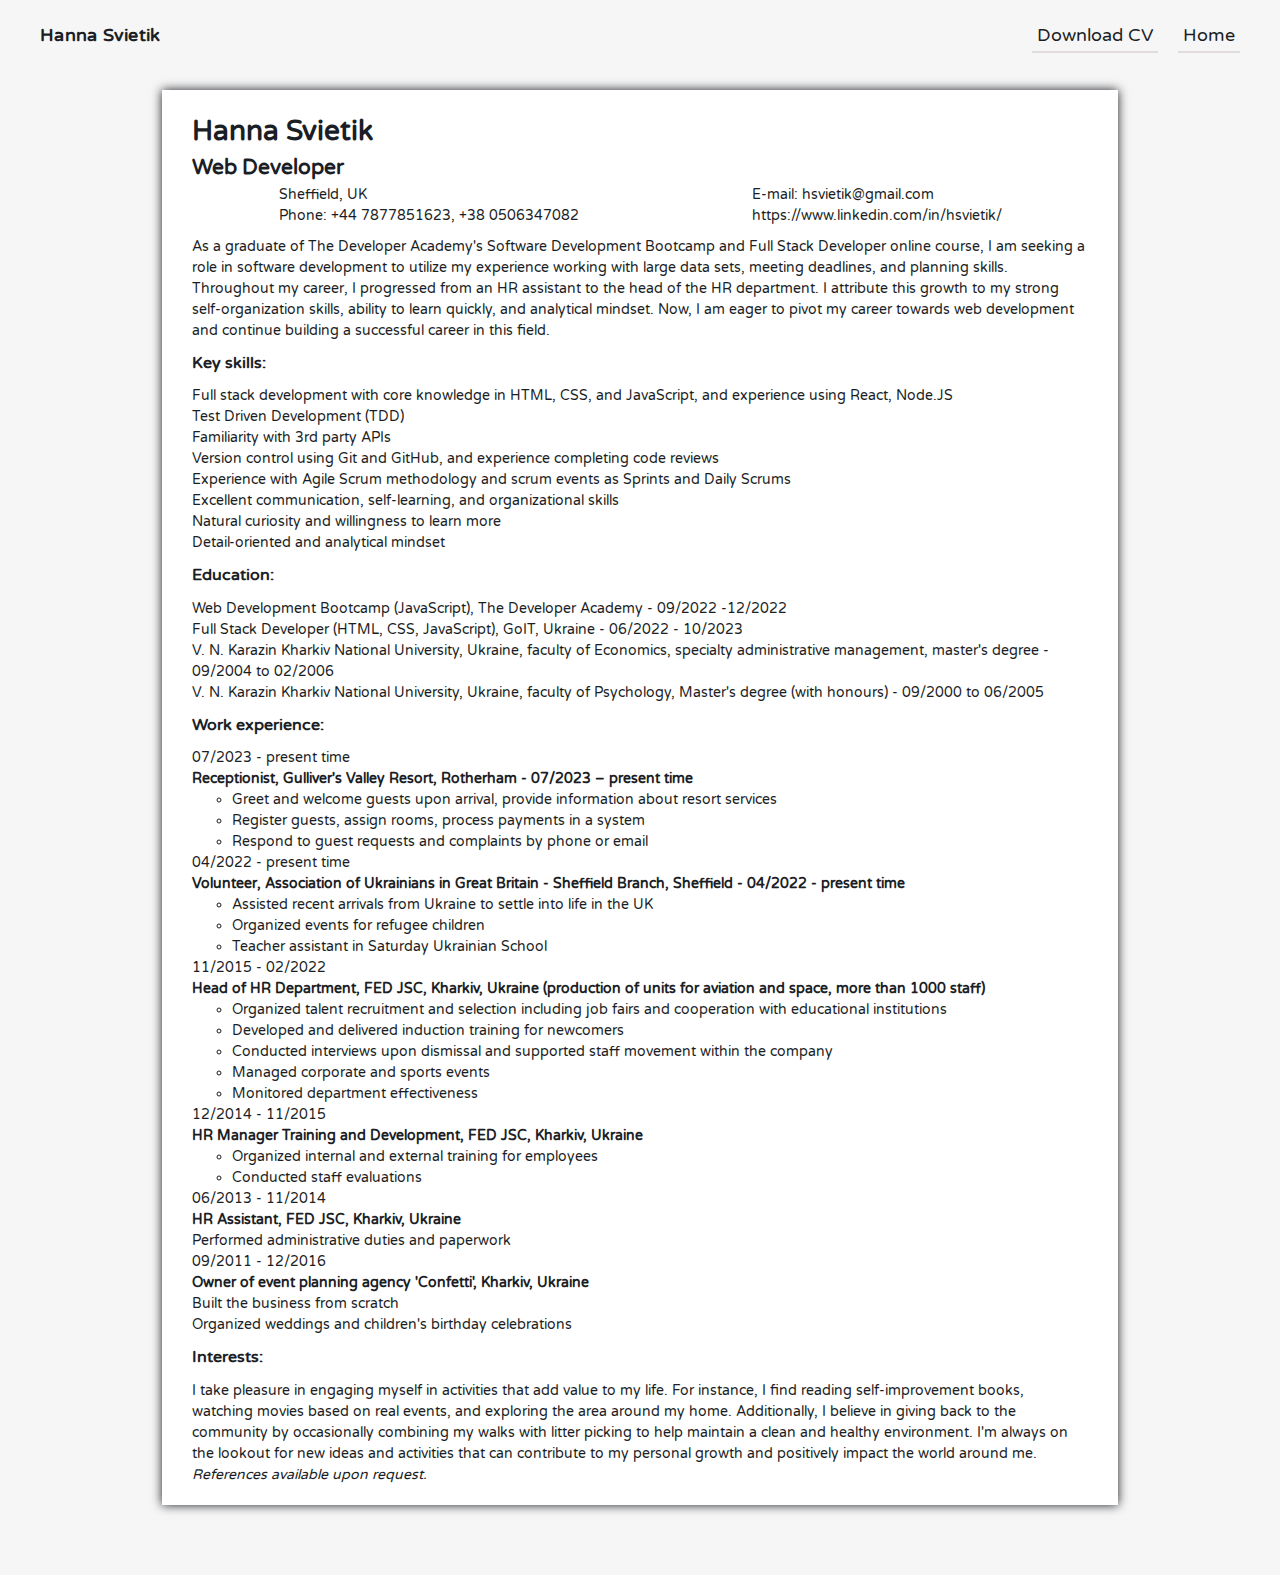
==== commit b46ac73a: "education and CV changed" ====
--- a/cv.html
+++ b/cv.html
@@ -49,12 +49,12 @@
       <div class="bg-container">
         <div class="cv-container">
           <h1>Hanna Svietik</h1>
-          <h2>Software Engineer</h2>
+          <h2>Web Developer</h2>
           <div class="contacts">
             <div class="contacts-wrap">
-              <p>Sheffield S26</p>
+              <p>Sheffield, UK</p>
               <a class="block link" href="tel:+447877851623"
-                >Phone: 07877851623</a
+                >Phone: +44 7877851623, +38 0506347082</a
               >
             </div>
             <div class="contacts-wrap">
@@ -73,62 +73,56 @@
             </div>
           </div>
           <p class="about">
-            As a recent graduate of The Developer Academy's Software Development
-            Bootcamp, I am seeking a role in software development to utilize my
-            experience working with large data sets, meeting deadlines, and
-            solving complex problems. My past experience as the head of HR in a
-            coding environment has strengthened my planning skills. I am
-            committed to growing my programming skills and eager to contribute
-            to a team creating valuable applications and websites.
+            As a graduate of The Developer Academy's Software Development
+            Bootcamp and Full Stack Developer online course, I am seeking a role
+            in software development to utilize my experience working with large
+            data sets, meeting deadlines, and planning skills. Throughout my
+            career, I progressed from an HR assistant to the head of the HR
+            department. I attribute this growth to my strong self-organization
+            skills, ability to learn quickly, and analytical mindset. Now, I am
+            eager to pivot my career towards web development and continue
+            building a successful career in this field.
           </p>
           <h3 class="cv-subtitle">Key skills:</h3>
           <ul class="cv-skills-list list"></ul>
-          <h3 class="cv-subtitle">Projects:</h3>
-          <ul class="list">
-            <li>
-              <p>- Stannington Carnival Booking (React, CSS, MongoDB)</p>
-              Repositories: https://github.com/hsvietik/carnival_backend,
-              https://github.com/hsvietik/carnival_frontend | Page:
-              https://carnival-booking.onrender.com/ | Video guide:
-              https://www.loom.com/share/8bc13b63ec624d57bf209ea983360b7f
-            </li>
-            <li>
-              <p>- Events App (React, CSS, and MongoDB)</p>
-              repositories: https://github.com/hsvietik/events-backend,
-              https://github.com/hsvietik/events-frontend
-            </li>
-            <li>
-              <p>- Weather App (React, SASS, API)</p>
-              repository: https://github.com/hsvietik/weather page:
-              https://hsvietik.github.io/weather/
-            </li>
-            <li>
-              <p>
-                - Four Elements Text Game (HTML, CSS, Object-Oriented
-                Programming JavaScript)
-              </p>
-              repository:https://github.com/hsvietik/unicorn-text-game page:
-              https://hsvietik.github.io/unicorn-text-game/
-            </li>
-
-            <li>
-              <p>- Unicorn Quiz (HTML, CSS, JavaScript)</p>
-              repository: https://github.com/hsvietik/unicorn-challenge page:
-              https://hsvietik.github.io/unicorn-challenge/
-            </li>
-          </ul>
 
           <h3 class="cv-subtitle">Education:</h3>
           <ul class="cv-education-list list"></ul>
           <h3 class="cv-subtitle">Work experience:</h3>
           <ul class="list">
             <li>
+              <p>07/2023 - present time</p>
+              <b class="block"
+                >Receptionist, Gulliver's Valley Resort, Rotherham - 07/2023 –
+                present time</b
+              >
+
+              <ul>
+                <li>
+                  <p>
+                    Greet and welcome guests upon arrival, provide information
+                    about resort services
+                  </p>
+                </li>
+                <li>
+                  <p>
+                    Register guests, assign rooms, process payments in a system
+                  </p>
+                </li>
+                <li>
+                  <p>
+                    Respond to guest requests and complaints by phone or email
+                  </p>
+                </li>
+              </ul>
+            </li>
+            <li>
               <p>04/2022 - present time</p>
               <b class="block"
                 >Volunteer, Association of Ukrainians in Great Britain -
                 Sheffield Branch, Sheffield - 04/2022 - present time</b
               >
-              <i>Functions:</i>
+
               <ul>
                 <li>
                   <p>
@@ -150,7 +144,7 @@
                 Head of HR Department, FED JSC, Kharkiv, Ukraine (production of
                 units for aviation and space, more than 1000 staff)
               </b>
-              <i class="block">Functions:</i>
+
               <ul>
                 <li>
                   <p>
@@ -182,7 +176,7 @@
               <b class="block"
                 >HR Manager Training and Development, FED JSC, Kharkiv, Ukraine
               </b>
-              <i>Functions:</i>
+
               <ul>
                 <li>
                   <p>Organized internal and external training for employees</p>
@@ -195,7 +189,7 @@
             <li>
               <p>06/2013 - 11/2014</p>
               <b class="block">HR Assistant, FED JSC, Kharkiv, Ukraine</b>
-              <i>Functions:</i>
+
               <span>Performed administrative duties and paperwork</span>
             </li>
             <li>
